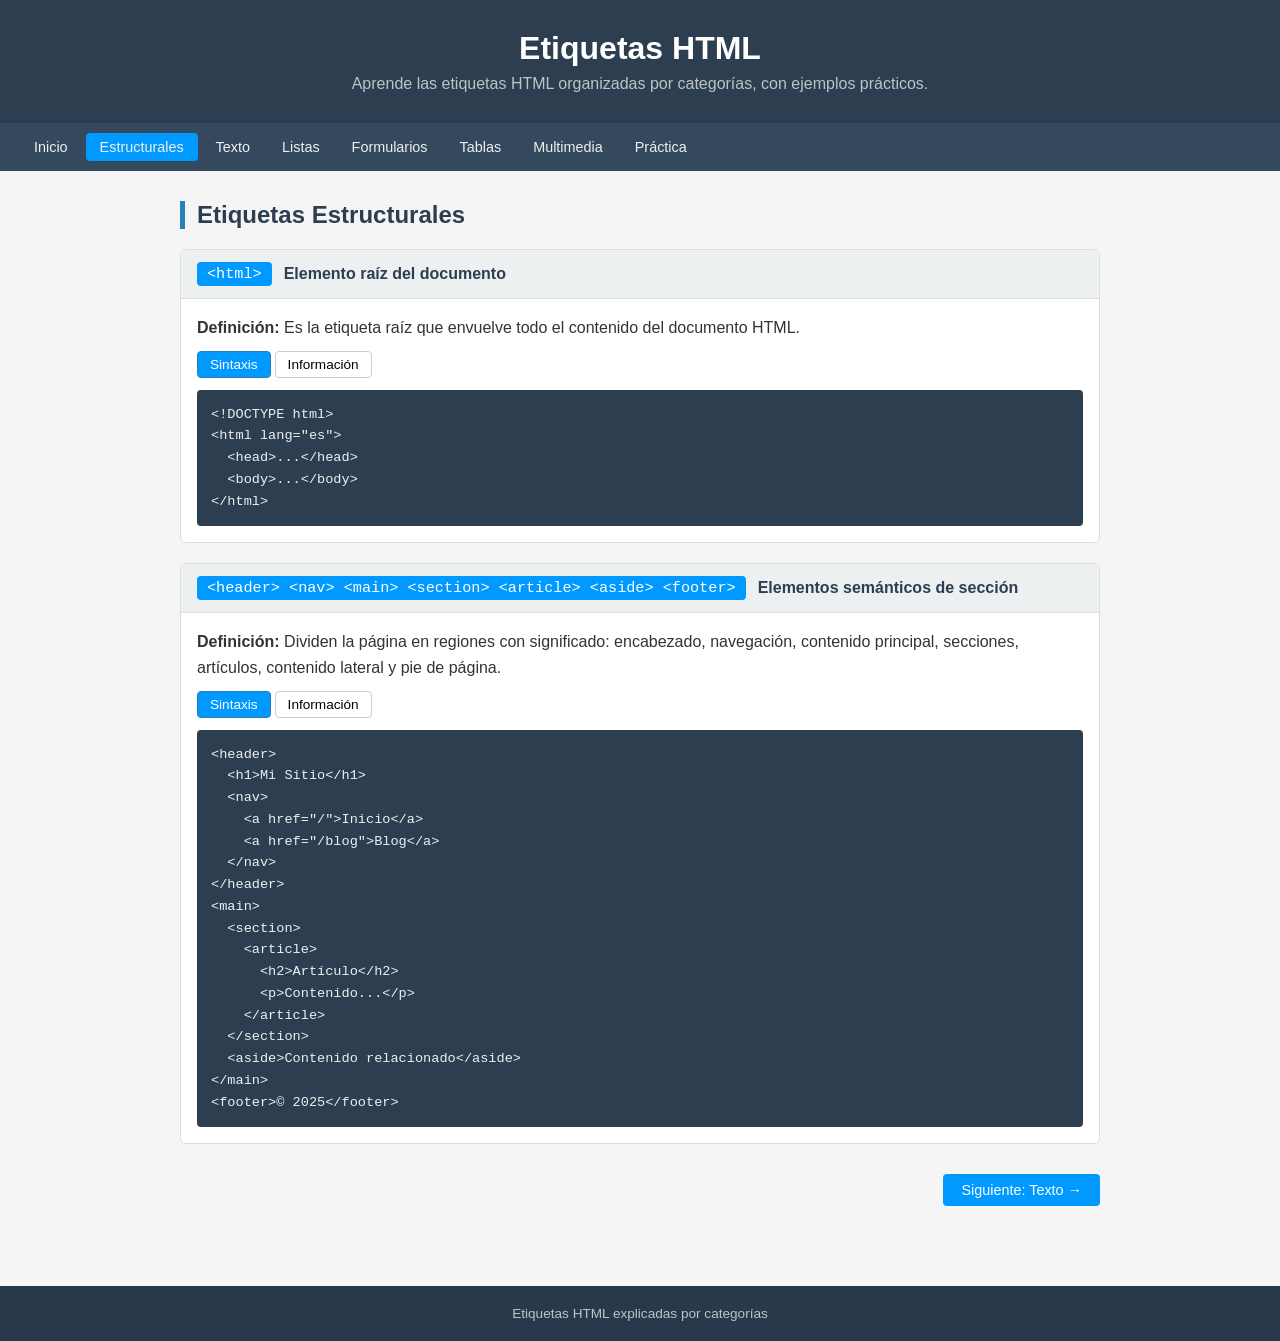
==== estructura.html @ 9e0955ce "update9" ====
<!DOCTYPE html>
<html lang="es">
<head>
  <meta charset="UTF-8">
  <meta name="viewport" content="width=device-width, initial-scale=1.0">
  <title>Estructura — Etiquetas HTML</title>
  <link rel="stylesheet" href="style.css">
</head>
<body>

<header>
  <h1> Etiquetas HTML</h1>
  <p>Aprende las etiquetas HTML organizadas por categorías, con ejemplos prácticos.</p>
</header>

<nav>
  <a href="index.html">Inicio</a>
  <a href="estructura.html" class="active">Estructurales</a>
  <a href="texto.html">Texto</a>
  <a href="listas.html">Listas</a>
  <a href="formularios.html">Formularios</a>
  <a href="tablas.html">Tablas</a>
  <a href="multimedia.html">Multimedia</a>
  <a href="practica.html">Práctica</a>
</nav>

<main>
<section class="categoria">
  <h2 class="categoria-titulo">Etiquetas Estructurales</h2>

  <div class="tarjeta">
    <div class="tarjeta-header">
      <span class="etiqueta-nombre">&lt;html&gt;</span>
      <h3>Elemento raíz del documento</h3>
    </div>
    <div class="tarjeta-body">
      <p><strong>Definición:</strong> Es la etiqueta raíz que envuelve todo el contenido del documento HTML.</p>
      <div class="tabs">
        <button class="tab-btn active" onclick="tab(this,'html1','sin')">Sintaxis</button>
        <button class="tab-btn" onclick="tab(this,'html1','dem')">Información</button>
      </div>
      <div id="html1-sin" class="tab-panel active">
<pre>&lt;!DOCTYPE html&gt;
&lt;html lang="es"&gt;
  &lt;head&gt;...&lt;/head&gt;
  &lt;body&gt;...&lt;/body&gt;
&lt;/html&gt;</pre>
      </div>
      <div id="html1-dem" class="tab-panel">
        <div class="Información"><p>Todo el contenido va dentro de <code>&lt;html&gt;</code>. El atributo <code>lang="es"</code> indica el idioma del documento.</p></div>
      </div>
    </div>
  </div>

  <div class="tarjeta">
    <div class="tarjeta-header">
      <span class="etiqueta-nombre">&lt;header&gt; &lt;nav&gt; &lt;main&gt; &lt;section&gt; &lt;article&gt; &lt;aside&gt; &lt;footer&gt;</span>
      <h3>Elementos semánticos de sección</h3>
    </div>
    <div class="tarjeta-body">
      <p><strong>Definición:</strong> Dividen la página en regiones con significado: encabezado, navegación, contenido principal, secciones, artículos, contenido lateral y pie de página.</p>
      <div class="tabs">
        <button class="tab-btn active" onclick="tab(this,'sem1','sin')">Sintaxis</button>
        <button class="tab-btn" onclick="tab(this,'sem1','dem')">Información</button>
      </div>
      <div id="sem1-sin" class="tab-panel active">
<pre>&lt;header&gt;
  &lt;h1&gt;Mi Sitio&lt;/h1&gt;
  &lt;nav&gt;
    &lt;a href="/"&gt;Inicio&lt;/a&gt;
    &lt;a href="/blog"&gt;Blog&lt;/a&gt;
  &lt;/nav&gt;
&lt;/header&gt;
&lt;main&gt;
  &lt;section&gt;
    &lt;article&gt;
      &lt;h2&gt;Artículo&lt;/h2&gt;
      &lt;p&gt;Contenido...&lt;/p&gt;
    &lt;/article&gt;
  &lt;/section&gt;
  &lt;aside&gt;Contenido relacionado&lt;/aside&gt;
&lt;/main&gt;
&lt;footer&gt;© 2025&lt;/footer&gt;</pre>
      </div>
      <div id="sem1-dem" class="tab-panel">
        <div class="Información" style="font-size:0.85rem">
          <div style="background:#2c3e50;color:white;padding:8px;border-radius:4px 4px 0 0">&lt;header&gt; — Encabezado</div>
          <div style="display:grid;grid-template-columns:2fr 1fr;gap:6px;margin-top:6px">
            <div style="background:#eaf2fb;padding:8px;border-radius:4px">&lt;main&gt; → &lt;section&gt; → &lt;article&gt;</div>
            <div style="background:#fef9e7;padding:8px;border-radius:4px">&lt;aside&gt;</div>
          </div>
          <div style="background:#ecf0f1;padding:8px;border-radius:0 0 4px 4px;margin-top:6px">&lt;footer&gt;</div>
        </div>
      </div>
    </div>
  </div>

  <div class="paginacion">
    <a href="index.html" class="vacio">← Anterior</a>
    <a href="texto.html">Siguiente: Texto →</a>
  </div>

</section>
</main>

<footer>
  <p>Etiquetas HTML explicadas por categorías</p>
</footer>


<script src="script.js"></script>
</body>
</html>
---- style.css ----
* {
  box-sizing: border-box;
  margin: 0;
  padding: 0;
}

html, body{
  height: 100%;
  margin: 0;
}

body {
  font-family: Arial, sans-serif;
  background: #f5f5f5;
  color: #333;
  min-height: 100vh;
  display: flex;
  flex-direction: column;
}

main{
  flex: 1;
}

/* HEADER */
header {
  background: #2c3e50;
  color: white;
  padding: 30px 20px;
  text-align: center;
}

header h1 { font-size: 2rem; margin-bottom: 8px; }
header p  { color: #bdc3c7; }

/* NAV */
nav {
  background: #34495e;
  display: flex;
  flex-wrap: wrap;
  gap: 4px;
  padding: 10px 20px;
  position: sticky;
  top: 0;
  z-index: 10;
}

nav a {
  color: #ecf0f1;
  text-decoration: none;
  padding: 6px 14px;
  border-radius: 4px;
  font-size: 0.9rem;
  transition: background 0.2s;
}

nav a:hover  { background: #2980b9; }
nav a.active { background: #0099ff; }

/* MAIN */
main {
  max-width: 960px;
  margin: 30px auto;
  padding: 0 20px;
}

/* SECCIÓN */
.categoria { margin-bottom: 50px; }

.categoria-titulo {
  font-size: 1.5rem;
  border-left: 5px solid #2980b9;
  padding-left: 12px;
  margin-bottom: 20px;
  color: #2c3e50;
}

/* TARJETA */
.tarjeta {
  background: white;
  border: 1px solid #ddd;
  border-radius: 6px;
  margin-bottom: 20px;
  overflow: hidden;
}

.tarjeta-header {
  background: #ecf0f1;
  padding: 12px 16px;
  display: flex;
  align-items: center;
  gap: 12px;
  border-bottom: 1px solid #ddd;
  flex-wrap: wrap;
}

.etiqueta-nombre {
  background: #0099ff;
  color: white;
  padding: 3px 10px;
  border-radius: 4px;
  font-family: monospace;
  font-size: 0.95rem;
  white-space: nowrap;
}

.tarjeta-header h3 { font-size: 1rem; color: #2c3e50; }

.tarjeta-body { padding: 16px; }
.tarjeta-body p { margin-bottom: 10px; line-height: 1.6; }

/*Interacción de los tabs*/
/* TABS */
.tabs {
  display: flex;
  gap: 4px;
  margin-bottom: 12px;
  flex-wrap: wrap;
}

.tab-btn {
  padding: 5px 12px;
  border: 1px solid #ccc;
  background: rgb(255, 255, 255);
  cursor: pointer;
  border-radius: 4px;
  font-size: 0.85rem;
}

.tab-btn:hover  { background: #96b1c4; color: white}

.tab-btn.active { background: #0099ff; color: white; border-color: #2980b9; }

.tab-panel        { display: none; }
.tab-panel.active { display: block; }



/* BLOQUE DE CÓDIGO */
pre {
  background: #2c3e50;
  color: #ecf0f1;
  padding: 14px;
  border-radius: 4px;
  overflow-x: auto;
  font-size: 0.85rem;
  line-height: 1.6;
}

/* INFO / DEMO */
.Información {
  background: #fafafa;
  border: 1px dashed #ccc;
  border-radius: 4px;
  padding: 14px;
}

.Información h1, .Información h2, .Información h3 { margin: 4px 0; }
.Información p          { margin: 4px 0; }
.Información a          { color: #2980b9; }
.Información blockquote { border-left: 3px solid #2980b9; padding-left: 10px; color: #666; margin: 6px 0; }
.Información table      { border-collapse: collapse; width: 100%; font-size: 0.9rem; }
.Información th         { background: #2c3e50; color: white; padding: 6px 10px; text-align: left; }
.Información td         { padding: 6px 10px; border: 1px solid #ddd; }
.Información ul, .Información ol { padding-left: 20px; }
.Información li         { margin: 3px 0; }
.Información form       { display: flex; flex-direction: column; gap: 8px; }
.Información input, .Información select, .Información textarea {
  padding: 6px;
  border: 1px solid #ccc;
  border-radius: 4px;
  width: 100%;
  font-family: Arial;
}
.Información label      { font-size: 0.85rem; color: #555; display: flex; flex-direction: column; gap: 4px; }
.Información button     { background: #2980b9; color: white; border: none; padding: 8px 16px; border-radius: 4px; cursor: pointer; width: fit-content; }
.Información figure     { background: #ecf0f1; padding: 12px; border-radius: 4px; text-align: center; }
.Información figcaption { font-size: 0.8rem; color: #666; margin-top: 6px; font-style: italic; }
.Información dl         { display: grid; grid-template-columns: auto 1fr; gap: 4px 12px; }
.Información dt         { font-weight: bold; color: #2980b9; }
.Información dd         { color: #555; }
.Información mark       { background: #f9ca24; padding: 1px 3px; }
.Información code       { background: #ecf0f1; padding: 1px 5px; border-radius: 3px; font-family: monospace; }
.Información details    { background: #ecf0f1; padding: 10px; border-radius: 4px; margin-bottom: 6px; }
.Información summary    { cursor: pointer; font-weight: bold; }

/* FORMULARIO PRÁCTICO */
.form-section {
  background: white;
  border: 1px solid #ddd;
  border-radius: 6px;
  overflow: hidden;
  margin-bottom: 40px;
}

.form-section-header {
  background: #2c3e50;
  color: white;
  padding: 16px 20px;
}

.form-section-header h2 { font-size: 1.2rem; }
.form-section-header p  { color: #bdc3c7; font-size: 0.9rem; margin-top: 4px; }

.form-body {
  padding: 20px;
  display: grid;
  grid-template-columns: 1fr 1fr;
  gap: 14px;
}

.fg           { display: flex; flex-direction: column; gap: 4px; }
.fg.full      { grid-column: 1 / -1; }
.fg label     { font-size: 0.85rem; color: #555; font-weight: bold; }

.fg input, .fg select, .fg textarea {
  padding: 8px;
  border: 1px solid #ccc;
  border-radius: 4px;
  font-family: Arial;
  font-size: 0.9rem;
}

.fg input:focus, .fg select:focus, .fg textarea:focus {
  outline: none;
  border-color: #2980b9;
}

.fg textarea { resize: vertical; min-height: 90px; }

.radio-group, .check-group { display: flex; flex-wrap: wrap; gap: 12px; }

.radio-group label, .check-group label {
  display: flex;
  align-items: center;
  gap: 5px;
  font-size: 0.85rem;
  color: #555;
  font-weight: normal;
  cursor: pointer;
}

.btn-enviar {
  grid-column: 1 / -1;
  background: #2980b9;
  color: white;
  border: none;
  padding: 10px 24px;
  border-radius: 4px;
  font-size: 1rem;
  cursor: pointer;
  width: fit-content;
}

.btn-enviar:hover { background: #1f6fa1; }

.form-msg {
  grid-column: 1 / -1;
  display: none;
  padding: 10px;
  border-radius: 4px;
  font-size: 0.9rem;
  text-align: center;
}

/* PAGINACIÓN */
.paginacion {
  display: flex;
  justify-content: space-between;
  align-items: center;
  margin: 30px 0 10px;
}

.paginacion a {
  background: #0099ff;
  color: white;
  text-decoration: none;
  padding: 8px 18px;
  border-radius: 4px;
  font-size: 0.9rem;
  transition: background 0.2s;
}

.paginacion a:hover  { background: #1f6fa1; }
.paginacion .vacio   { visibility: hidden; }

/* BOTÓN VOLVER ARRIBA */
.btn-top {
  position: fixed;
  bottom: 30px;
  right: 30px;
  background: #2980b9;
  color: white;
  text-decoration: none;
  width: 44px;
  height: 44px;
  border-radius: 50%;
  display: flex;
  align-items: center;
  justify-content: center;
  font-size: 1.5rem;
  box-shadow: 0 2px 6px rgba(0,0,0,0.25);
  transition: background 0.2s;
}

.btn-top:hover { background: #1f6fa1; }

/* FOOTER */
footer {
  background: #28394b;
  color: #bdc3c7;
  text-align: center;
  padding: 20px;
  font-size: 0.85rem;
  width: 100%;
}

/* RESPONSIVE */
@media (max-width: 600px) {
  .form-body { grid-template-columns: 1fr; }
  .fg.full, .btn-enviar, .form-msg { grid-column: 1; }
}



/*CSS del index*/

.hero {
  background: linear-gradient(135deg, #2c3e50 60%, #2980b9);
  color: white;
  padding: 60px 20px 50px;
  text-align: center;
}
.hero h1 { font-size: 2.4rem; margin-bottom: 12px; }
.hero p   { color: #bdc3c7; font-size: 1.05rem; max-width: 520px; margin: 0 auto 28px; }

.hero-stats {
  display: flex;
  justify-content: center;
  gap: 40px;
  margin-top: 10px;
}
.hero-stat span {
  display: block;
  font-size: 1.8rem;
  font-weight: bold;
  color: #fff;
}
.hero-stat small {
  font-size: 0.8rem;
  color: #bdc3c7;
  text-transform: uppercase;
  letter-spacing: 0.05em;
}

.cards-grid {
  display: grid;
  grid-template-columns: repeat(auto-fit, minmax(280px, 1fr));
  gap: 20px;
  margin-top: 36px;
}

.card {
  background: white;
  border: 1px solid #ddd;
  border-radius: 8px;
  padding: 24px 20px 20px;
  text-decoration: none;
  color: #333;
  transition: box-shadow 0.2s, transform 0.2s;
  display: flex;
  flex-direction: column;
  gap: 8px;
}
.card:hover {
  box-shadow: 0 4px 16px rgba(41,128,185,0.15);
  transform: translateY(-3px);
  border-color: #2980b9;
}

.card-top {
  display: flex;
  align-items: center;
  gap: 12px;
  margin-bottom: 4px;
}
.card-icon {
  width: 42px;
  height: 42px;
  border-radius: 10px;
  background: #eaf2fb;
  display: flex;
  align-items: center;
  justify-content: center;
  font-size: 1.3rem;
  flex-shrink: 0;
}
.card h2   { font-size: 1rem; color: #2c3e50; margin: 0; }
.card p    { font-size: 0.82rem; color: #888; line-height: 1.5; margin: 0; }
.card-tags {
  display: flex;
  flex-wrap: wrap;
  gap: 5px;
  margin-top: 4px;
}
.card-tags code {
  background: #f0f4f8;
  color: #2980b9;
  font-size: 0.72rem;
  padding: 2px 7px;
  border-radius: 4px;
  font-family: monospace;
}
.card-link {
  margin-top: auto;
  padding-top: 14px;
  font-size: 0.82rem;
  color: #2980b9;
  font-weight: bold;
}

.section-label {
  font-size: 0.75rem;
  text-transform: uppercase;
  letter-spacing: 0.1em;
  color: #999;
  margin: 36px 0 4px;
  font-weight: bold;
}
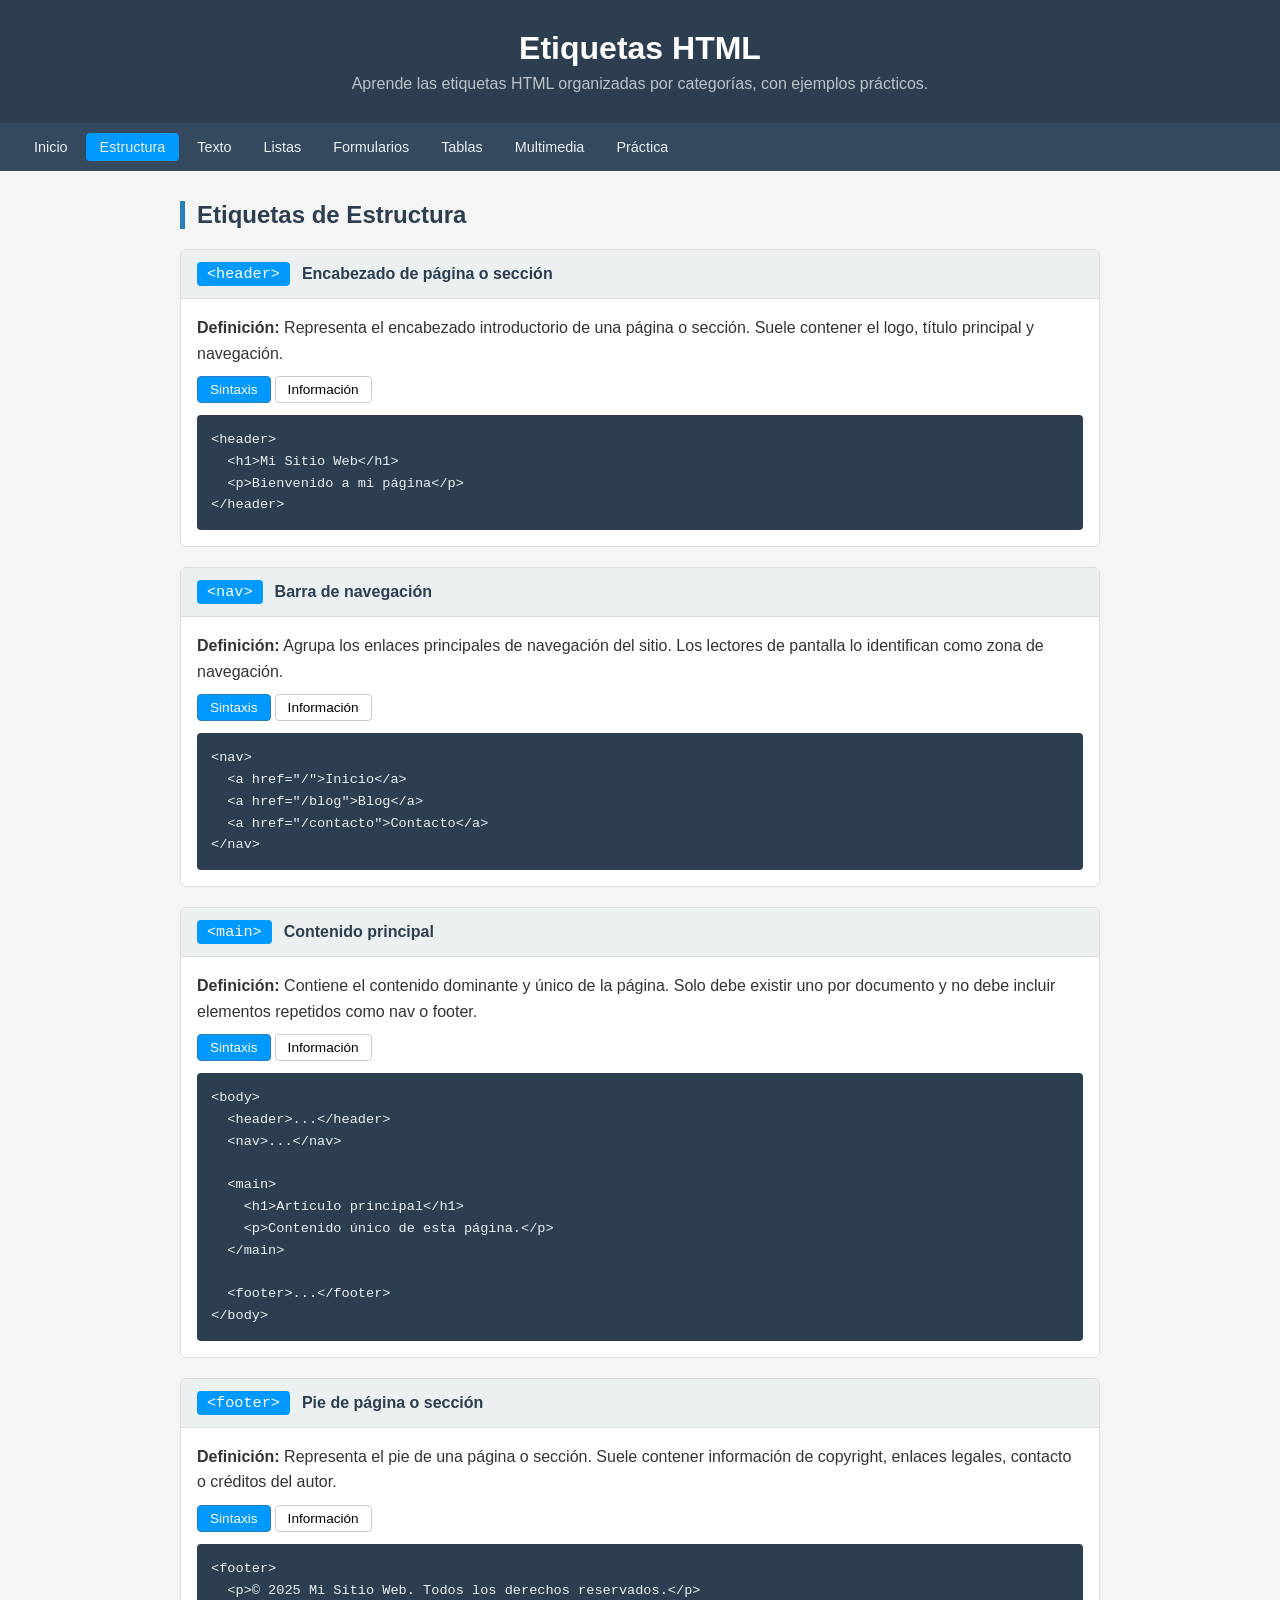
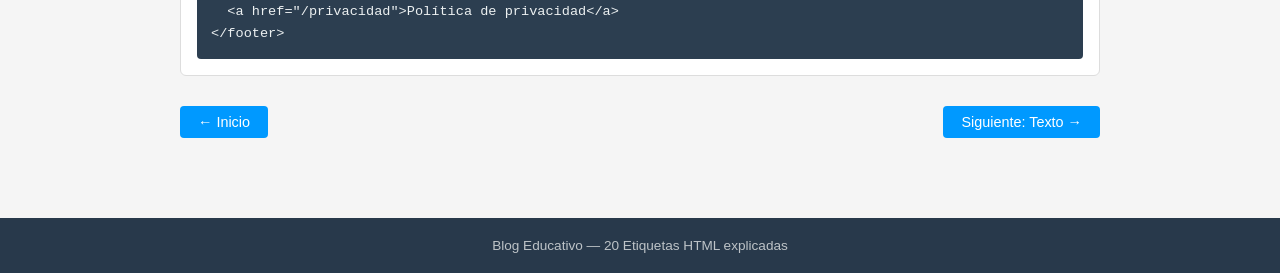
==== commit 681ecc2c: "Actualización del proyecto" ====
--- a/estructura.html
+++ b/estructura.html
@@ -3,19 +3,17 @@
 <head>
   <meta charset="UTF-8">
   <meta name="viewport" content="width=device-width, initial-scale=1.0">
-  <title>Estructura — Etiquetas HTML</title>
+  <title>Etiquetas HTML</title>
   <link rel="stylesheet" href="style.css">
 </head>
 <body>
-
 <header>
-  <h1> Etiquetas HTML</h1>
+  <h1>Etiquetas HTML</h1>
   <p>Aprende las etiquetas HTML organizadas por categorías, con ejemplos prácticos.</p>
 </header>
-
 <nav>
   <a href="index.html">Inicio</a>
-  <a href="estructura.html" class="active">Estructurales</a>
+  <a href="estructura.html" class="active">Estructura</a>
   <a href="texto.html">Texto</a>
   <a href="listas.html">Listas</a>
   <a href="formularios.html">Formularios</a>
@@ -23,91 +21,147 @@
   <a href="multimedia.html">Multimedia</a>
   <a href="practica.html">Práctica</a>
 </nav>
-
 <main>
 <section class="categoria">
-  <h2 class="categoria-titulo">Etiquetas Estructurales</h2>
+  <h2 class="categoria-titulo">Etiquetas de Estructura</h2>
 
+  <!-- 1. header -->
   <div class="tarjeta">
     <div class="tarjeta-header">
-      <span class="etiqueta-nombre">&lt;html&gt;</span>
-      <h3>Elemento raíz del documento</h3>
+      <span class="etiqueta-nombre">&lt;header&gt;</span>
+      <h3>Encabezado de página o sección</h3>
     </div>
     <div class="tarjeta-body">
-      <p><strong>Definición:</strong> Es la etiqueta raíz que envuelve todo el contenido del documento HTML.</p>
+      <p><strong>Definición:</strong> Representa el encabezado introductorio de una página o sección. Suele contener el logo, título principal y navegación.</p>
       <div class="tabs">
-        <button class="tab-btn active" onclick="tab(this,'html1','sin')">Sintaxis</button>
-        <button class="tab-btn" onclick="tab(this,'html1','dem')">Información</button>
+        <button class="tab-btn active" onclick="tab(this,'header1','sin')">Sintaxis</button>
+        <button class="tab-btn" onclick="tab(this,'header1','dem')">Información</button>
       </div>
-      <div id="html1-sin" class="tab-panel active">
-<pre>&lt;!DOCTYPE html&gt;
-&lt;html lang="es"&gt;
-  &lt;head&gt;...&lt;/head&gt;
-  &lt;body&gt;...&lt;/body&gt;
-&lt;/html&gt;</pre>
+      <div id="header1-sin" class="tab-panel active">
+<pre>&lt;header&gt;
+  &lt;h1&gt;Mi Sitio Web&lt;/h1&gt;
+  &lt;p&gt;Bienvenido a mi página&lt;/p&gt;
+&lt;/header&gt;</pre>
       </div>
-      <div id="html1-dem" class="tab-panel">
-        <div class="Información"><p>Todo el contenido va dentro de <code>&lt;html&gt;</code>. El atributo <code>lang="es"</code> indica el idioma del documento.</p></div>
+      <div id="header1-dem" class="tab-panel">
+        <div class="Información">
+          <div style="background:#2c3e50;color:white;padding:14px;border-radius:4px;text-align:center">
+            <strong>Mi Sitio Web</strong><br>
+            <small style="color:#bdc3c7">Bienvenido a mi página</small>
+          </div>
+          <p style="margin-top:10px;font-size:0.85rem;color:#888">Puede haber varios <code>&lt;header&gt;</code> en una página (uno por sección), pero solo uno como encabezado principal.</p>
+        </div>
       </div>
     </div>
   </div>
 
+  <!-- 2. nav -->
   <div class="tarjeta">
     <div class="tarjeta-header">
-      <span class="etiqueta-nombre">&lt;header&gt; &lt;nav&gt; &lt;main&gt; &lt;section&gt; &lt;article&gt; &lt;aside&gt; &lt;footer&gt;</span>
-      <h3>Elementos semánticos de sección</h3>
+      <span class="etiqueta-nombre">&lt;nav&gt;</span>
+      <h3>Barra de navegación</h3>
     </div>
     <div class="tarjeta-body">
-      <p><strong>Definición:</strong> Dividen la página en regiones con significado: encabezado, navegación, contenido principal, secciones, artículos, contenido lateral y pie de página.</p>
+      <p><strong>Definición:</strong> Agrupa los enlaces principales de navegación del sitio. Los lectores de pantalla lo identifican como zona de navegación.</p>
       <div class="tabs">
-        <button class="tab-btn active" onclick="tab(this,'sem1','sin')">Sintaxis</button>
-        <button class="tab-btn" onclick="tab(this,'sem1','dem')">Información</button>
+        <button class="tab-btn active" onclick="tab(this,'nav1','sin')">Sintaxis</button>
+        <button class="tab-btn" onclick="tab(this,'nav1','dem')">Información</button>
       </div>
-      <div id="sem1-sin" class="tab-panel active">
-<pre>&lt;header&gt;
-  &lt;h1&gt;Mi Sitio&lt;/h1&gt;
-  &lt;nav&gt;
-    &lt;a href="/"&gt;Inicio&lt;/a&gt;
-    &lt;a href="/blog"&gt;Blog&lt;/a&gt;
-  &lt;/nav&gt;
-&lt;/header&gt;
-&lt;main&gt;
-  &lt;section&gt;
-    &lt;article&gt;
-      &lt;h2&gt;Artículo&lt;/h2&gt;
-      &lt;p&gt;Contenido...&lt;/p&gt;
-    &lt;/article&gt;
-  &lt;/section&gt;
-  &lt;aside&gt;Contenido relacionado&lt;/aside&gt;
-&lt;/main&gt;
-&lt;footer&gt;© 2025&lt;/footer&gt;</pre>
+      <div id="nav1-sin" class="tab-panel active">
+<pre>&lt;nav&gt;
+  &lt;a href="/"&gt;Inicio&lt;/a&gt;
+  &lt;a href="/blog"&gt;Blog&lt;/a&gt;
+  &lt;a href="/contacto"&gt;Contacto&lt;/a&gt;
+&lt;/nav&gt;</pre>
       </div>
-      <div id="sem1-dem" class="tab-panel">
-        <div class="Información" style="font-size:0.85rem">
-          <div style="background:#2c3e50;color:white;padding:8px;border-radius:4px 4px 0 0">&lt;header&gt; — Encabezado</div>
-          <div style="display:grid;grid-template-columns:2fr 1fr;gap:6px;margin-top:6px">
-            <div style="background:#eaf2fb;padding:8px;border-radius:4px">&lt;main&gt; → &lt;section&gt; → &lt;article&gt;</div>
-            <div style="background:#fef9e7;padding:8px;border-radius:4px">&lt;aside&gt;</div>
+      <div id="nav1-dem" class="tab-panel">
+        <div class="Información">
+          <div style="background:#34495e;padding:10px 16px;border-radius:4px;display:flex;gap:10px;flex-wrap:wrap">
+            <a href="#" style="color:#ecf0f1;text-decoration:none;padding:4px 10px;border-radius:4px;background:#2980b9;font-size:0.85rem">Inicio</a>
+            <a href="#" style="color:#ecf0f1;text-decoration:none;padding:4px 10px;border-radius:4px;font-size:0.85rem">Blog</a>
+            <a href="#" style="color:#ecf0f1;text-decoration:none;padding:4px 10px;border-radius:4px;font-size:0.85rem">Contacto</a>
           </div>
-          <div style="background:#ecf0f1;padding:8px;border-radius:0 0 4px 4px;margin-top:6px">&lt;footer&gt;</div>
+          <p style="margin-top:10px;font-size:0.85rem;color:#888">No uses <code>&lt;nav&gt;</code> para todos los grupos de enlaces, solo para los bloques de navegación principales.</p>
+        </div>
+      </div>
+    </div>
+  </div>
+
+  <!-- 3. main -->
+  <div class="tarjeta">
+    <div class="tarjeta-header">
+      <span class="etiqueta-nombre">&lt;main&gt;</span>
+      <h3>Contenido principal</h3>
+    </div>
+    <div class="tarjeta-body">
+      <p><strong>Definición:</strong> Contiene el contenido dominante y único de la página. Solo debe existir uno por documento y no debe incluir elementos repetidos como nav o footer.</p>
+      <div class="tabs">
+        <button class="tab-btn active" onclick="tab(this,'main1','sin')">Sintaxis</button>
+        <button class="tab-btn" onclick="tab(this,'main1','dem')">Información</button>
+      </div>
+      <div id="main1-sin" class="tab-panel active">
+<pre>&lt;body&gt;
+  &lt;header&gt;...&lt;/header&gt;
+  &lt;nav&gt;...&lt;/nav&gt;
+
+  &lt;main&gt;
+    &lt;h1&gt;Artículo principal&lt;/h1&gt;
+    &lt;p&gt;Contenido único de esta página.&lt;/p&gt;
+  &lt;/main&gt;
+
+  &lt;footer&gt;...&lt;/footer&gt;
+&lt;/body&gt;</pre>
+      </div>
+      <div id="main1-dem" class="tab-panel">
+        <div class="Información">
+          <div style="border:2px dashed #2980b9;border-radius:4px;padding:14px;font-size:0.85rem">
+            <strong style="color:#2980b9">&lt;main&gt;</strong>
+            <p style="margin-top:6px">Todo el contenido principal y único de la página va aquí.</p>
+          </div>
+          <p style="margin-top:10px;font-size:0.85rem;color:#888">Solo un <code>&lt;main&gt;</code> por página. Ayuda a los lectores de pantalla a saltar directo al contenido.</p>
+        </div>
+      </div>
+    </div>
+  </div>
+
+  <!-- 4. footer -->
+  <div class="tarjeta">
+    <div class="tarjeta-header">
+      <span class="etiqueta-nombre">&lt;footer&gt;</span>
+      <h3>Pie de página o sección</h3>
+    </div>
+    <div class="tarjeta-body">
+      <p><strong>Definición:</strong> Representa el pie de una página o sección. Suele contener información de copyright, enlaces legales, contacto o créditos del autor.</p>
+      <div class="tabs">
+        <button class="tab-btn active" onclick="tab(this,'footer1','sin')">Sintaxis</button>
+        <button class="tab-btn" onclick="tab(this,'footer1','dem')">Información</button>
+      </div>
+      <div id="footer1-sin" class="tab-panel active">
+<pre>&lt;footer&gt;
+  &lt;p&gt;© 2025 Mi Sitio Web. Todos los derechos reservados.&lt;/p&gt;
+  &lt;a href="/privacidad"&gt;Política de privacidad&lt;/a&gt;
+&lt;/footer&gt;</pre>
+      </div>
+      <div id="footer1-dem" class="tab-panel">
+        <div class="Información">
+          <div style="background:#2c3e50;color:#bdc3c7;padding:14px;border-radius:4px;text-align:center;font-size:0.85rem">
+            © 2025 Mi Sitio Web. Todos los derechos reservados.<br>
+            <a href="#" style="color:#2980b9;margin-top:4px;display:inline-block">Política de privacidad</a>
+          </div>
         </div>
       </div>
     </div>
   </div>
 
   <div class="paginacion">
-    <a href="index.html" class="vacio">← Anterior</a>
+    <a href="index.html">← Inicio</a>
     <a href="texto.html">Siguiente: Texto →</a>
   </div>
-
 </section>
 </main>
-
 <footer>
-  <p>Etiquetas HTML explicadas por categorías</p>
+  <p>Blog Educativo — 20 Etiquetas HTML explicadas</p>
 </footer>
-
-
 <script src="script.js"></script>
 </body>
 </html>
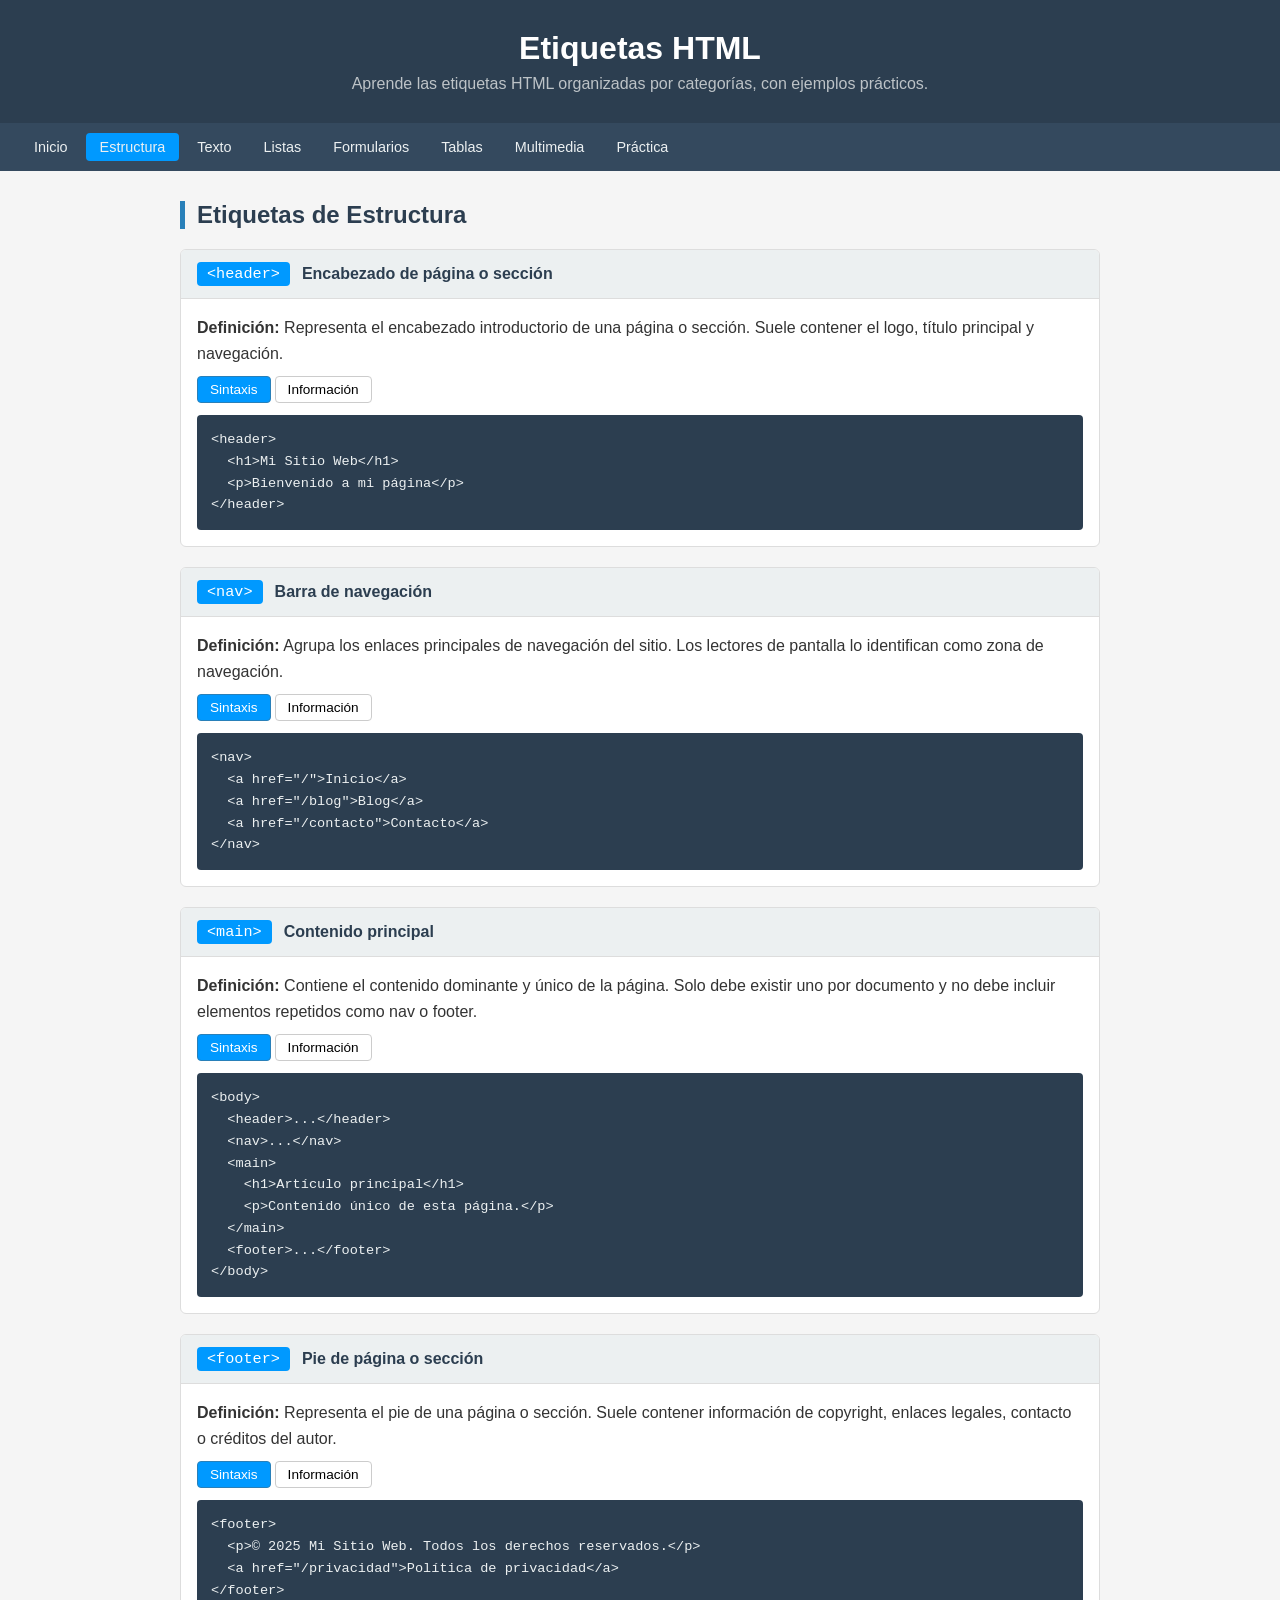
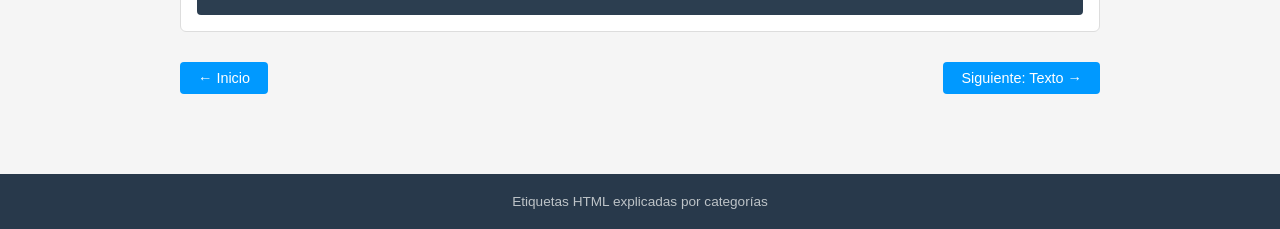
==== commit 12146f16: "Mejoras" ====
--- a/estructura.html
+++ b/estructura.html
@@ -4,7 +4,7 @@
   <meta charset="UTF-8">
   <meta name="viewport" content="width=device-width, initial-scale=1.0">
   <title>Etiquetas HTML</title>
-  <link rel="stylesheet" href="style.css">
+  <link rel="stylesheet" href="css/Style.css">
 </head>
 <body>
 <header>
@@ -25,7 +25,6 @@
 <section class="categoria">
   <h2 class="categoria-titulo">Etiquetas de Estructura</h2>
 
-  <!-- 1. header -->
   <div class="tarjeta">
     <div class="tarjeta-header">
       <span class="etiqueta-nombre">&lt;header&gt;</span>
@@ -55,7 +54,6 @@
     </div>
   </div>
 
-  <!-- 2. nav -->
   <div class="tarjeta">
     <div class="tarjeta-header">
       <span class="etiqueta-nombre">&lt;nav&gt;</span>
@@ -87,7 +85,6 @@
     </div>
   </div>
 
-  <!-- 3. main -->
   <div class="tarjeta">
     <div class="tarjeta-header">
       <span class="etiqueta-nombre">&lt;main&gt;</span>
@@ -103,12 +100,10 @@
 <pre>&lt;body&gt;
   &lt;header&gt;...&lt;/header&gt;
   &lt;nav&gt;...&lt;/nav&gt;
-
   &lt;main&gt;
     &lt;h1&gt;Artículo principal&lt;/h1&gt;
     &lt;p&gt;Contenido único de esta página.&lt;/p&gt;
   &lt;/main&gt;
-
   &lt;footer&gt;...&lt;/footer&gt;
 &lt;/body&gt;</pre>
       </div>
@@ -124,7 +119,6 @@
     </div>
   </div>
 
-  <!-- 4. footer -->
   <div class="tarjeta">
     <div class="tarjeta-header">
       <span class="etiqueta-nombre">&lt;footer&gt;</span>
@@ -159,9 +153,8 @@
   </div>
 </section>
 </main>
-<footer>
-  <p>Blog Educativo — 20 Etiquetas HTML explicadas</p>
-</footer>
-<script src="script.js"></script>
+<footer><p>Etiquetas HTML explicadas por categorías</p></footer>
+<button id="btnTop" onclick="irArriba()" title="Volver arriba">⬆</button>
+<script src="js/script.js"></script>
 </body>
-</html>
+</html>
--- a/css/Style.css
+++ b/css/Style.css
@@ -0,0 +1,415 @@
+* {
+  box-sizing: border-box;
+  margin: 0;
+  padding: 0;
+}
+
+html {
+  overflow-y: scroll;
+  scroll-behavior: smooth;
+}
+
+body {
+  font-family: Arial, sans-serif;
+  background: #f5f5f5;
+  color: #333;
+  min-height: 100vh;
+  display: flex;
+  flex-direction: column;
+}
+
+main{
+  flex: 1;
+}
+
+/* HEADER */
+header {
+  background: #2c3e50;
+  color: white;
+  padding: 30px 20px;
+  text-align: center;
+}
+
+header h1 { font-size: 2rem; margin-bottom: 8px; }
+header p  { color: #bdc3c7; }
+
+/* NAV */
+nav {
+  background: #34495e;
+  display: flex;
+  flex-wrap: wrap;
+  gap: 4px;
+  padding: 10px 20px;
+  position: sticky;
+  top: 0;
+  z-index: 10;
+}
+
+nav a {
+  color: #ecf0f1;
+  text-decoration: none;
+  padding: 6px 14px;
+  border-radius: 4px;
+  font-size: 0.9rem;
+  transition: background 0.2s;
+}
+
+nav a:hover  { background: #2980b9; }
+nav a.active { background: #0099ff; }
+
+/* MAIN */
+main {
+  max-width: 960px;
+  margin: 30px auto;
+  padding: 0 20px;
+}
+
+/* SECCIÓN */
+.categoria { margin-bottom: 50px; }
+
+.categoria-titulo {
+  font-size: 1.5rem;
+  border-left: 5px solid #2980b9;
+  padding-left: 12px;
+  margin-bottom: 20px;
+  color: #2c3e50;
+}
+
+/* TARJETA */
+.tarjeta {
+  background: white;
+  border: 1px solid #ddd;
+  border-radius: 6px;
+  margin-bottom: 20px;
+  overflow: hidden;
+}
+
+.tarjeta-header {
+  background: #ecf0f1;
+  padding: 12px 16px;
+  display: flex;
+  align-items: center;
+  gap: 12px;
+  border-bottom: 1px solid #ddd;
+  flex-wrap: wrap;
+}
+
+.etiqueta-nombre {
+  background: #0099ff;
+  color: white;
+  padding: 3px 10px;
+  border-radius: 4px;
+  font-family: monospace;
+  font-size: 0.95rem;
+  white-space: nowrap;
+}
+
+.tarjeta-header h3 { font-size: 1rem; color: #2c3e50; }
+
+.tarjeta-body { padding: 16px; }
+.tarjeta-body p { margin-bottom: 10px; line-height: 1.6; }
+
+/* TABS */
+.tabs {
+  display: flex;
+  gap: 4px;
+  margin-bottom: 12px;
+  flex-wrap: wrap;
+}
+
+.tab-btn {
+  padding: 5px 12px;
+  border: 1px solid #ccc;
+  background: rgb(255, 255, 255);
+  cursor: pointer;
+  border-radius: 4px;
+  font-size: 0.85rem;
+}
+
+.tab-btn:hover  { background: #96b1c4; color: white; }
+.tab-btn.active { background: #0099ff; color: white; border-color: #2980b9; }
+
+.tab-panel        { display: none; }
+.tab-panel.active { display: block; }
+
+/* BLOQUE DE CÓDIGO */
+pre {
+  background: #2c3e50;
+  color: #ecf0f1;
+  padding: 14px;
+  border-radius: 4px;
+  overflow-x: auto;
+  font-size: 0.85rem;
+  line-height: 1.6;
+}
+
+/* INFO / DEMO */
+.Información {
+  background: #fafafa;
+  border: 1px dashed #ccc;
+  border-radius: 4px;
+  padding: 14px;
+}
+
+.Información h1, .Información h2, .Información h3 { margin: 4px 0; }
+.Información p          { margin: 4px 0; }
+.Información a          { color: #2980b9; }
+.Información blockquote { border-left: 3px solid #2980b9; padding-left: 10px; color: #666; margin: 6px 0; }
+.Información table      { border-collapse: collapse; width: 100%; font-size: 0.9rem; }
+.Información th         { background: #2c3e50; color: white; padding: 6px 10px; text-align: left; }
+.Información td         { padding: 6px 10px; border: 1px solid #ddd; }
+.Información ul, .Información ol { padding-left: 20px; }
+.Información li         { margin: 3px 0; }
+.Información form       { display: flex; flex-direction: column; gap: 8px; }
+.Información input, .Información select, .Información textarea {
+  padding: 6px;
+  border: 1px solid #ccc;
+  border-radius: 4px;
+  width: 100%;
+  font-family: Arial;
+}
+.Información label      { font-size: 0.85rem; color: #555; display: flex; flex-direction: column; gap: 4px; }
+.Información button     { background: #2980b9; color: white; border: none; padding: 8px 16px; border-radius: 4px; cursor: pointer; width: fit-content; }
+.Información figure     { background: #ecf0f1; padding: 12px; border-radius: 4px; text-align: center; }
+.Información figcaption { font-size: 0.8rem; color: #666; margin-top: 6px; font-style: italic; }
+.Información dl         { display: grid; grid-template-columns: auto 1fr; gap: 4px 12px; }
+.Información dt         { font-weight: bold; color: #2980b9; }
+.Información dd         { color: #555; }
+.Información mark       { background: #f9ca24; padding: 1px 3px; }
+.Información code       { background: #ecf0f1; padding: 1px 5px; border-radius: 3px; font-family: monospace; }
+.Información details    { background: #ecf0f1; padding: 10px; border-radius: 4px; margin-bottom: 6px; }
+.Información summary    { cursor: pointer; font-weight: bold; }
+
+/* FORMULARIO PRÁCTICO */
+.form-section {
+  background: white;
+  border: 1px solid #ddd;
+  border-radius: 6px;
+  overflow: hidden;
+  margin-bottom: 40px;
+}
+
+.form-section-header {
+  background: #2c3e50;
+  color: white;
+  padding: 16px 20px;
+}
+
+.form-section-header h2 { font-size: 1.2rem; }
+.form-section-header p  { color: #bdc3c7; font-size: 0.9rem; margin-top: 4px; }
+
+.form-body {
+  padding: 20px;
+  display: grid;
+  grid-template-columns: 1fr 1fr;
+  gap: 14px;
+}
+
+.fg           { display: flex; flex-direction: column; gap: 4px; }
+.fg.full      { grid-column: 1 / -1; }
+.fg label     { font-size: 0.85rem; color: #555; font-weight: bold; }
+
+.fg input, .fg select, .fg textarea {
+  padding: 8px;
+  border: 1px solid #ccc;
+  border-radius: 4px;
+  font-family: Arial;
+  font-size: 0.9rem;
+}
+
+.fg input:focus, .fg select:focus, .fg textarea:focus {
+  outline: none;
+  border-color: #2980b9;
+}
+
+.fg textarea { resize: vertical; min-height: 90px; }
+
+.radio-group, .check-group { display: flex; flex-wrap: wrap; gap: 12px; }
+
+.radio-group label, .check-group label {
+  display: flex;
+  align-items: center;
+  gap: 5px;
+  font-size: 0.85rem;
+  color: #555;
+  font-weight: normal;
+  cursor: pointer;
+}
+
+.btn-enviar {
+  grid-column: 1 / -1;
+  background: #2980b9;
+  color: white;
+  border: none;
+  padding: 10px 24px;
+  border-radius: 4px;
+  font-size: 1rem;
+  cursor: pointer;
+  width: fit-content;
+}
+
+.btn-enviar:hover { background: #1f6fa1; }
+
+.form-msg {
+  grid-column: 1 / -1;
+  display: none;
+  padding: 10px;
+  border-radius: 4px;
+  font-size: 0.9rem;
+  text-align: center;
+}
+
+/* PAGINACIÓN */
+.paginacion {
+  display: flex;
+  justify-content: space-between;
+  align-items: center;
+  margin: 30px 0 10px;
+}
+
+.paginacion a {
+  background: #0099ff;
+  color: white;
+  text-decoration: none;
+  padding: 8px 18px;
+  border-radius: 4px;
+  font-size: 0.9rem;
+  transition: background 0.2s;
+}
+
+.paginacion a:hover  { background: #1f6fa1; }
+.paginacion .vacio   { visibility: hidden; }
+
+/* FOOTER */
+footer {
+  background: #28394b;
+  color: #bdc3c7;
+  text-align: center;
+  padding: 20px;
+  font-size: 0.85rem;
+  width: 100%;
+}
+
+/* RESPONSIVE */
+@media (max-width: 600px) {
+  .form-body { grid-template-columns: 1fr; }
+  .fg.full, .btn-enviar, .form-msg { grid-column: 1; }
+}
+
+/* CARDS GRID */
+.cards-grid {
+  display: grid;
+  grid-template-columns: repeat(3, 1fr);
+  gap: 20px;
+  margin-top: 36px;
+}
+
+@media (max-width: 800px) {
+  .cards-grid { grid-template-columns: repeat(2, 1fr); }
+}
+
+@media (max-width: 520px) {
+  .cards-grid { grid-template-columns: 1fr; }
+}
+
+.card {
+  background: white;
+  border: 1px solid #ddd;
+  border-radius: 8px;
+  padding: 24px 20px 20px;
+  text-decoration: none;
+  color: #333;
+  transition: box-shadow 0.2s, transform 0.2s;
+  display: flex;
+  flex-direction: column;
+  gap: 8px;
+}
+
+.card:hover {
+  box-shadow: 0 4px 16px rgba(41,128,185,0.15);
+  transform: translateY(-3px);
+  border-color: #2980b9;
+}
+
+.card-top {
+  display: flex;
+  align-items: center;
+  gap: 12px;
+  margin-bottom: 4px;
+}
+
+.card-icon {
+  width: 42px;
+  height: 42px;
+  border-radius: 10px;
+  background: #eaf2fb;
+  display: flex;
+  align-items: center;
+  justify-content: center;
+  font-size: 1.3rem;
+  flex-shrink: 0;
+}
+
+.card h2   { font-size: 1rem; color: #2c3e50; margin: 0; }
+.card p    { font-size: 0.82rem; color: #888; line-height: 1.5; margin: 0; }
+
+.card-tags {
+  display: flex;
+  flex-wrap: wrap;
+  gap: 5px;
+  margin-top: 4px;
+}
+
+.card-tags code {
+  background: #f0f4f8;
+  color: #2980b9;
+  font-size: 0.72rem;
+  padding: 2px 7px;
+  border-radius: 4px;
+  font-family: monospace;
+}
+
+.card-link {
+  margin-top: auto;
+  padding-top: 14px;
+  font-size: 0.82rem;
+  color: #2980b9;
+  font-weight: bold;
+}
+
+.section-label {
+  font-size: 0.75rem;
+  text-transform: uppercase;
+  letter-spacing: 0.1em;
+  color: #999;
+  margin: 36px 0 4px;
+  font-weight: bold;
+}
+
+/* BOTÓN VOLVER ARRIBA */
+#btnTop {
+  position: fixed;
+  bottom: 30px;
+  right: 30px;
+  width: 48px;
+  height: 48px;
+  border-radius: 50%;
+  background: #2980b9;
+  color: white;
+  border: none;
+  font-size: 1.5rem;
+  cursor: pointer;
+  box-shadow: 0 3px 10px rgba(0,0,0,0.3);
+  display: flex;
+  align-items: center;
+  justify-content: center;
+  opacity: 0;
+  pointer-events: none;
+  transition: opacity 0.3s, background 0.2s, transform 0.2s;
+  z-index: 999;
+}
+
+#btnTop:hover {
+  background: #1f6fa1;
+  transform: translateY(-3px);
+}
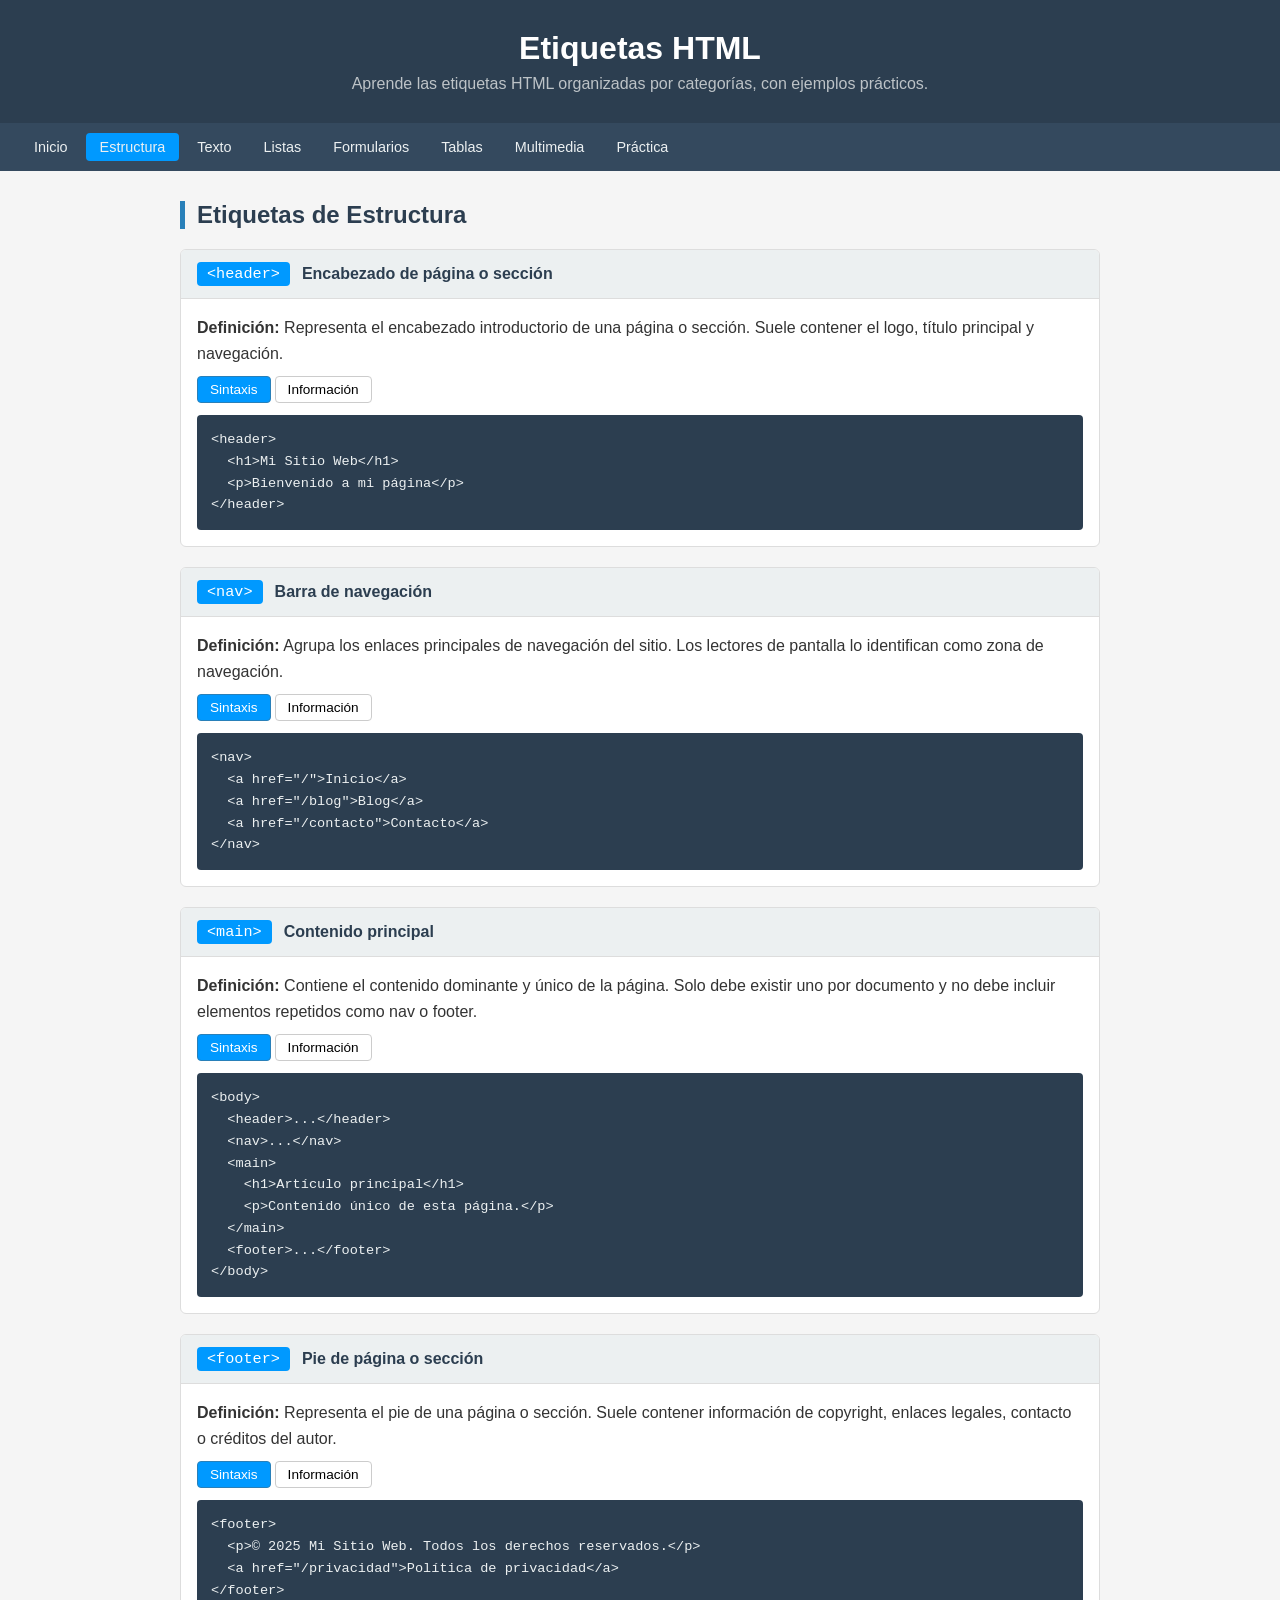
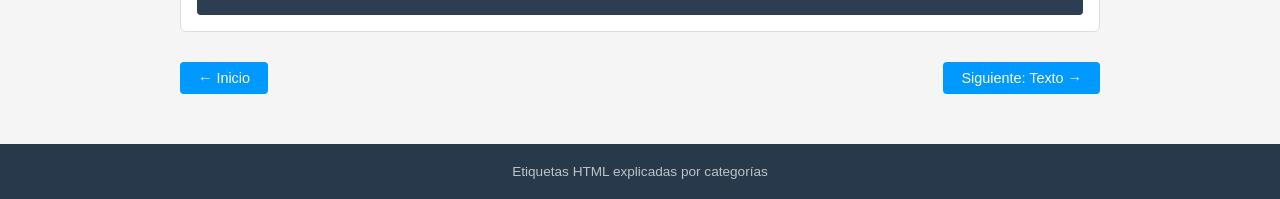
==== commit d31048ff: "update 10" ====
--- a/estructura.html
+++ b/estructura.html
@@ -7,10 +7,13 @@
   <link rel="stylesheet" href="css/Style.css">
 </head>
 <body>
+<!-- Contenido visible de la página -->
+<!-- Encabezado principal -->
 <header>
   <h1>Etiquetas HTML</h1>
   <p>Aprende las etiquetas HTML organizadas por categorías, con ejemplos prácticos.</p>
 </header>
+<!-- Barra de navegación -->
 <nav>
   <a href="index.html">Inicio</a>
   <a href="estructura.html" class="active">Estructura</a>
@@ -21,7 +24,10 @@
   <a href="multimedia.html">Multimedia</a>
   <a href="practica.html">Práctica</a>
 </nav>
+<!-- Contenido principal de la página -->
+<!-- Zona principal -->
 <main>
+<!-- Sección de contenido de la categoría -->
 <section class="categoria">
   <h2 class="categoria-titulo">Etiquetas de Estructura</h2>
 
@@ -147,14 +153,18 @@
     </div>
   </div>
 
+  <!-- Navegación entre páginas de la guía -->
   <div class="paginacion">
     <a href="index.html">← Inicio</a>
     <a href="texto.html">Siguiente: Texto →</a>
   </div>
 </section>
 </main>
+<!-- Pie de página con información adicional -->
 <footer><p>Etiquetas HTML explicadas por categorías</p></footer>
+<!-- Botón para volver al inicio de la página -->
 <button id="btnTop" onclick="irArriba()" title="Volver arriba">⬆</button>
+<!-- Scripts de interacción (botón subir, pestañas, formularios, etc.) -->
 <script src="js/script.js"></script>
 </body>
-</html>+</html>
--- a/css/Style.css
+++ b/css/Style.css
@@ -4,8 +4,9 @@
   padding: 0;
 }
 
-html {
-  overflow-y: scroll;
+html, body {
+  height: auto;
+  min-height: 100%;
   scroll-behavior: smooth;
 }
 
@@ -13,13 +14,10 @@
   font-family: Arial, sans-serif;
   background: #f5f5f5;
   color: #333;
-  min-height: 100vh;
-  display: flex;
-  flex-direction: column;
 }
 
 main{
-  flex: 1;
+  min-height: calc(100vh - 200px);
 }
 
 /* HEADER */
@@ -412,4 +410,4 @@
 #btnTop:hover {
   background: #1f6fa1;
   transform: translateY(-3px);
-}+}
